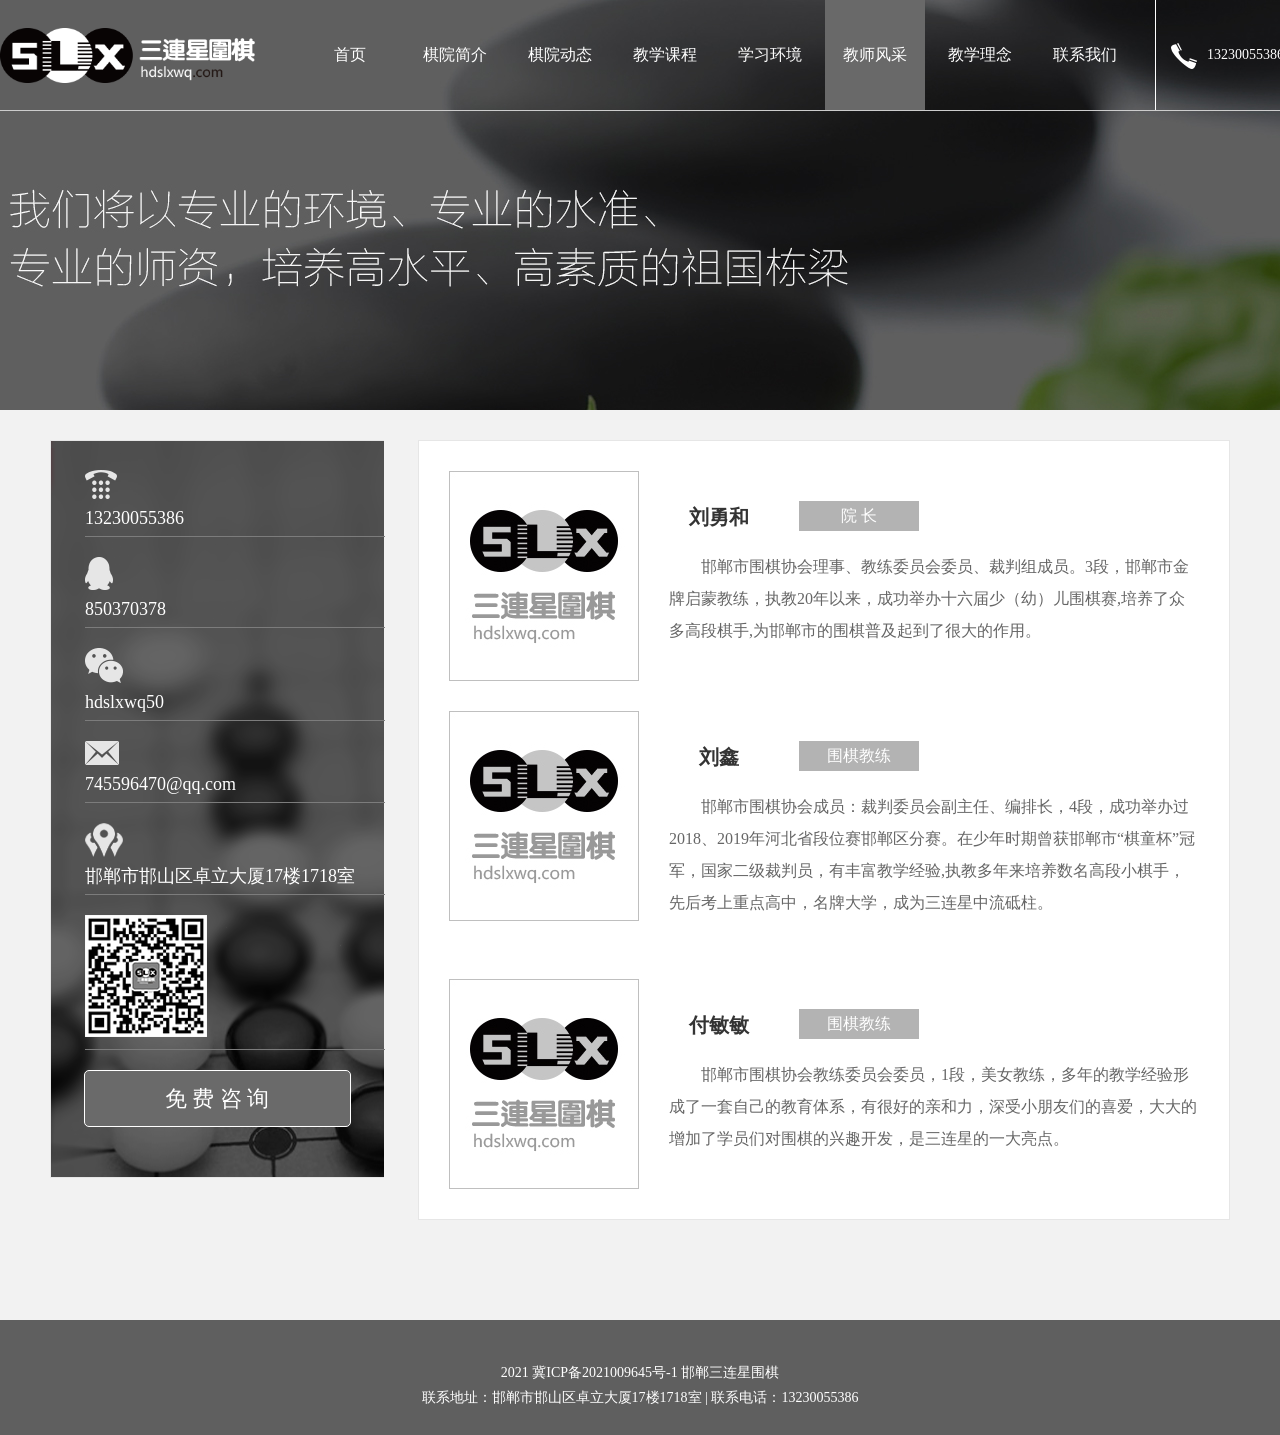
==== jsfc.html @ 984bdd8c "Add files via upload" ====
<!DOCTYPE html>
<html>
<head>
    <meta charset="utf-8">
    <link rel="stylesheet" type="text/css" href="css/css.css"/>
     <title>三连星围棋_少儿围棋_邯郸围棋_围棋培训_学围棋-邯郸三连星围棋俱乐部</title>
    <meta name="keywords"  content="邯郸围棋,围棋培训班,围棋哪家好,三连星围棋,围棋怎么样,邯郸三连星,围棋,少儿围棋,围棋培训,启蒙围棋,学围棋" />
    <meta name="description" content="邯郸三连星围棋从事围棋,少儿围棋,学围棋,围棋培训【微信:hdslxwq50 手机13230055386】以提供邯郸围棋培训为核心,利用围棋培训,快速掌握围棋技术." />
</head>

<body>
<!--头部-->
<div id="head">
  <div class="h-top1">
    	<div class="h-100">
   		 <div class="nav">
            	<div class="logo"><img src="images/logo.png" width="255" height="55"></div>
                <div class="n-nav">
                		<ul>
                        		<li ><a href="index.html">首页</a></li>
                                <li><a href="qyjj.html">棋院简介</a></li>
                                 <li><a href="qydt.html">棋院动态</a></li>
                                  <li><a href="jxkc.html">教学课程</a></li>
                                   <li><a href="xxhj.html">学习环境</a></li>
                                    <li class="xz"><a href="jsfc.html">教师风采</a></li>
                                     <li><a href="zspj.html">教学理念</a></li>
                                      <li><a href="lxwm.html">联系我们</a></li>
                        </ul>
                        <div class="cls"></div>
                </div>
                <div class="n-dh"><img src="images/dh.png" width="26" height="26">13230055386</div>
                <div class="cls"></div>
            </div>
     	</div>
    <!--轮播-->
  <div class="banner"></div>
	  
    </div>
    
</div>
<!--内容-->
<div id="content">
  <div class="c-1180px">
        		<div class="j-left">
                	<ul>
                    		<li><img src="images/c-1.png" width="32" height="29"><p>13230055386</p></li>
                            <li><img src="images/c-2.png" width="28" height="33">
                            <p>850370378</p></li>
                            <li><img src="images/c-3.png" width="38" height="35">
                            <p>hdslxwq50</p></li>
                            <li><img src="images/c-4.png" width="34" height="24">
                            <p>745596470@qq.com</p></li>
                            <li><img src="images/c-5.png" width="38" height="34">
                            <p>邯郸市邯山区卓立大厦17楼1718室</p></li>
                            <li class="2wm"><img src="images/2wm.png" width="122" height="122"></li>
                    </ul>
                   <span class="c-bm"><a href="wybm.html">免 费 咨 询</a></span>
                </div>
                <div class="j-right">
                	<div class="jr-nr">
                    	<div class="jrn-left"><img src="images/zp1.jpg" width="190" height="210"></div>
                       <div class="jrn-right">
                   		 <div class="jr-bt">刘勇和</div>
                            <div class="jr-zw">院 长</div>
                            <div class="cls"></div>
                            <div class="jr-nr">
                              <p>邯郸市围棋协会理事、教练委员会委员、裁判组成员。3段，邯郸市金牌启蒙教练，执教20年以来，成功举办十六届少（幼）儿围棋赛,培养了众多高段棋手,为邯郸市的围棋普及起到了很大的作用。</p>
                            </div>
                       </div>
                       <div class="cls"></div>
                    </div>
                    <div class="jr-nr">
                    	<div class="jrn-left"><img src="images/zp1.jpg" width="190" height="210"></div>
                       <div class="jrn-right">
                   		 <div class="jr-bt">刘鑫</div>
                            <div class="jr-zw">围棋教练</div>
                            <div class="cls"></div>
                            <div class="jr-nr"><p>邯郸市围棋协会成员：裁判委员会副主任、编排长，4段，成功举办过2018、2019年河北省段位赛邯郸区分赛。在少年时期曾获邯郸市“棋童杯”冠军，国家二级裁判员，有丰富教学经验,执教多年来培养数名高段小棋手，先后考上重点高中，名牌大学，成为三连星中流砥柱。</p></div>
                       </div>
                       <div class="cls"></div>
                    </div>
                    <div class="jr-nr">
                    	<div class="jrn-left"><img src="images/zp1.jpg" width="190" height="210"></div>
                       <div class="jrn-right">
                   		 <div class="jr-bt">付敏敏</div>
                            <div class="jr-zw">围棋教练</div>
                            <div class="cls"></div>
                            <div class="jr-nr"><p>邯郸市围棋协会教练委员会委员，1段，美女教练，多年的教学经验形成了一套自己的教育体系，有很好的亲和力，深受小朋友们的喜爱，大大的增加了学员们对围棋的兴趣开发，是三连星的一大亮点。</p></div>
                       </div>
                       <div class="cls"></div>
                    </div>
                </div>
        		
                <div class="cls"></div>
        </div>
</div>
<!--尾部-->
<div id="foot">
	<div class="f-1180px">
    	 2021  <a href="https://beian.miit.gov.cn/" >冀ICP备2021009645号-1</a> 邯郸三连星围棋    
            <p>联系地址：邯郸市邯山区卓立大厦17楼1718室 | 联系电话：13230055386</p>
    </div>
</div>
</body>
<script src="js/jquery-1.10.2.min.js"></script>
<script src="js/slider.js"></script>

</html>
---- css/css.css ----
@charset "utf-8";
/* CSS Document */
*{ margin:0 auto; padding:0;}

a:link {
	text-decoration: none;
}
a:visited {
	text-decoration: none;
}
a:hover {
	text-decoration: none;
	
}
a:active {
	text-decoration: none;
}
.cls{ clear:both;}
#head,#content,#foot{ width:100%; font-size:14px; font-family:"微软雅黑";}
ul li{ list-style:none;} 
img{ border:0 none;}
span{ display:block;}
body{ background:#f2f2f2;}
/*↑↑↑↑↑通用样式↑↑↑↑↑↑*/

/*头部*/
.h-top{  height:760px; position:relative; }
.h-top1{  height:410px; position:relative; }
.h-100{ width:100%; position:absolute; top:0; z-index:999;}
.nav{ width:1300px; height:110px; line-height:110px; border-bottom:1px solid #ccc; }

.logo,.n-nav,.n-dh{ float:left;}
.logo img{ vertical-align:middle; margin-right:40px;}
.n-nav{ width:860px; text-align:center; }
.n-nav ul li{ float:left; width:100px; margin-left:5px; height:110px; line-height:110px; font-size:16px; text-align:center;}
.n-nav ul li a{ color:#fff;}
.n-nav ul li:hover{background:#696969; display:block;}
.n-nav ul .xz{ background:#696969; display:block;}
.n-dh{ height:110px; color:#fff; border-left:1px solid #fff; padding-left:15px;}
.n-dh img{ vertical-align:middle; margin-right:10px;}

/*轮播*/

.flexslider {
	position: relative;
	width: 100%;
	height: 100%;
	overflow: hidden;
	zoom: 1;
}

.flexslider .slides li {
	width: 100%;
	height: 100%;
	display:block;
}



.flex-direction-nav a {
	width: 70px;
	height: 70px;
	line-height: 99em;
	overflow: hidden;
	margin: -35px 0 0;
	display: block;
	background:url(../images/ad_ctr.png) no-repeat;
	position: absolute;
	top: 50%;
	z-index: 10;
	cursor: pointer;
	opacity: 0;
	filter: alpha(opacity=0);
	-webkit-transition: all .3s ease;
	border-radius: 35px;
}

.flex-direction-nav .flex-next {
	background-position: 0 -70px;
	right: 0;
}

.flex-direction-nav .flex-prev {
	left: 0;
}

.flexslider:hover .flex-next {
	opacity: 0.8;
	filter: alpha(opacity=25);
}

.flexslider:hover .flex-prev {
	opacity: 0.8;
	filter: alpha(opacity=25);
}

.flexslider:hover .flex-next:hover,
.flexslider:hover .flex-prev:hover {
	opacity: 1;
	filter: alpha(opacity=50);
}

.flex-control-nav {
	width: 100%;
	position: absolute;
	bottom:30px;
	text-align: center;
}

.flex-control-nav li {
	margin: 0 2px;
	display: inline-block;
	zoom: 1;
	*display: inline;
}

.flex-control-paging li a {
	background: url(../images/dot.png) no-repeat 0 -16px;
	display: block;
	height: 16px;
	overflow: hidden;
	text-indent: -99em;
	width: 16px;
	cursor: pointer;
}

.flex-control-paging li a.flex-active,
.flex-control-paging li.active a {
	background-position: 0 0;
}

/*内容*/
.c-1180px{ margin-top:30px; width:1180px;}
/*左边内容*/
.c-left,.c-co{ float:left;}
.c-left{ background:url(../images/c-left.png) no-repeat; width:374px; height:738px; padding-top:10px; }
.c-left ul li{ margin-top:20px; border-bottom:1px solid #7c7c7c; line-height:25px; font-size:18px; color:#fff; margin-left:35px; width:300px; padding-bottom:5px;}
.c-left ul .2wm{ margin-top:10px; border:0;}
.c-bm{ display:block; width:265px; height:55px; line-height:55px; text-align:center; border:1px solid #fff; border-radius:5px; font-size:22px; color:#fff; margin-top:20px; background:#6a6a6a;}
.c-bm a{ color:#fff;}
.c-bm:hover{ display:block; background:#FFF; color:#000;}
.c-bm:hover a{ color:#000;}


/*中间内容*/
.c-co{ margin-left:30px; width:375px; height:740px;}
.cc-top{ width:375px; height:385px; border:1px solid #e6e6e6; background:#fff; color:#000;}
.cc-b{ width:375px; height:325px;border:1px solid #e6e6e6; background:#fff; color:#000; margin-top:23px;}
/*中间头部*/
.cct-bt{ float:left; margin:30px 0 0 30px; font-size:18px; font-weight:bold; color:#333;}
.cct-bt img{ vertical-align:middle; margin-right:10px;}
.cct-r{ float:right; margin:30px 30px 0 0px;}
.cct-r a{ color:#b2b2b2;}
.cct-r a:hover{ color:#000;}
.cct-dbt{ font-size:20px; margin:20px 30px 0 30px; font-weight:bold; color:#333;}
.cct-dbt p{ font-size:14px; color:#b2b2b2; margin-top:10px; font-weight:0;}
.cct-nr{ margin:18px 30px 0 30px; line-height:1.75em; height:75px; width:318px; text-overflow: ellipsis; overflow:hidden; white-space:normal }
.cct-nr a{ color:#b2b2b2;}
.cct-nr a:hover{ color:#000;}
.cct-b{ margin:30px 30px 0 30px; line-height:1.75em; font-weight:bold;}
.cct-b a{ color:#666666;}

/*中间内容底部*/
.ccb-bt{ text-align:center; margin-top:25px;}
.ccb-nr{ width:310px; line-height:2em; margin-top:10px; color:#999999;}

/*中间右边内容*/
.c-right{ float:right; width:375px; }
.cr-top{ width:377px; height:384px;position:relative;}
.cr-b{ width:375px; height:352px; border:1px solid #e6e6e6; border-top:0; background:#fff; color:#000;}
.dwsj{ position:absolute; bottom:-5px; left:40px; z-index:999;}
.crb-pp{ margin:30px 30px 0 30px;}
.crb-pp ul li{ line-height:1.75em; font-weight:bold; }
.crb-pp ul li a{ color:#666;}
.s-right{ float:right; color:#808080;}

/*教师风采*/
.banner{ background:url(../images/b-3.jpg) no-repeat center; width:100%; height:410px;}
.c-1200px{ position:relative; width:1200px;}
.c-bm1{ display:block; width:265px; height:55px; line-height:55px; text-align:center; border:1px solid #fff; border-radius:5px; font-size:22px; color:#fff; position:absolute; left:0; top:320px;}
.c-bm1 a{ color:#fff;}
.c-bm1:hover{ display:block; background:#FFF; color:#000;}
.c-bm1:hover a{ color:#000;}

.j-right{ width:750px; height:auto; float:right; background:#fff;  color:#333333; padding:30px 30px 0 30px; border:1px solid #e6e6e6;}
.j-left{ background:url(../images/c-left.png) no-repeat; width:334px; height:738px; padding-top:10px; float:left; }
.j-left ul li{ margin-top:20px; border-bottom:1px solid #7c7c7c; line-height:25px; font-size:18px; color:#fff; margin-left:35px; width:300px; padding-bottom:5px;}
.j-left ul .2wm{ margin-top:10px; border:0;}

/*教师风采 右边*/
.jrn-left,.jrn-right,.jr-bt,.jr-zw{ float:left;}
.jrn-left{ width:190px; height:210px; margin-right:30px;}
.jrn-right{ width:530px; height:auto; padding-top:30px;}
.jr-bt{ margin-right:30px; color:#333; font-size:20px; font-weight:bold; height:30px; text-align:center; width:100px;}
.jr-zw{ width:120px; height:30px; line-height:30px; text-align:center; background:#b3b3b3; color:#fff; font-size:16px; margin-bottom:20px;}
.jr-nr{ color:#666666; font-size:16px; line-height:2em; margin-bottom:30px; }
.jr-nr p{ text-indent:2em; }

/*教学课程*/
.a-nr ul li{ float:left; position:relative; width:360px; height:324px; text-align:center; margin-bottom:30px; margin-right:30px;}
.a-wz{ position:absolute; bottom:0px; left:2px; display:block; width:357px; height:70px; line-height:70px; background:url(../images/bj1.png) no-repeat; text-align:center; color:#fff; font-size:18px; z-index:999;}
.a-wz a{ color:#fff;}

/*联系我们*/
.c-1180px1{ width:1180px; height:auto; background:#fff; padding-bottom:30px; }
.a-top{ padding:60px 0 60px 70px; width:600px; float:left;}
.a-top1{ float:left; padding-top:60px; margin-left:50px;}
.lx{ display:block; float:left; margin-right:200px; font-size:18px; color:#666; width:200px; margin-bottom:45px; font-weight:bold;}
.lx1{ display:block; color:#666; font-weight:bold;  font-size:18px; margin-top:20px;}
.mac{margin: 0 auto; width: 1045px; height: 455px; }

/*百度地图*/
.dt{width:1040px;height:450px;border:#ccc solid 1px;font-size:14px; }

/*棋院动态*/
.b-nr{ padding-bottom:20px; border-bottom:1px dashed #ccc; margin-bottom:30px;}
.bn-left,.bn-bt{ float:left;}
.bn-right,.bn-sj{ float:right;}
.bn-right{ width:560px;}
.bn-left{ margin-right:30px;}
.bn-bt{ color:#333; font-size:18px; margin-top:10px;}
.bn-bt a{ color:#333;}
.bn-sj{ font-size:14px; color:#999; margin-top:10px;}
.bn-nr{ margin-top:15px;}
.bn-nr a{ color:#999999;}

.up{ width:300px; margin-right:0; margin-bottom:30px;}
.up ul li{ float:left; padding:0 10px 0 10px;}
.up ul li a{ color:#333;}
.up ul li:hover{ color:#fff; background:#bbbbbb; border-radius:20px; display:block;}
.up ul li a:hover{ color:#fff;}

/*棋院简介*/
.b-top{ width:1086px; padding-top:30px;}
.b-top ul li{ float:left; width:20%; color:#999; font-size:14px; height:90px; border-right:1px dashed #e7eaec; padding:0 2% 0 2%; }
.b-top ul li img{ float:left; vertical-align:middle; margin-right:20px; margin-left:30px;}
.bt-bt{ display:block; float:left; padding-top:10px}
.bt-bt p{ font-size:20px; color:#333; margin-top:5px;}
.bt-tu{ margin-top:20px; display:block; margin-bottom:20px;}
.bt-wz{ line-height:2em; font-size:16px; text-indent:2em; color:#666;}

/*文章详情*/
.w-right{ width:815px; height:auto; float:right; background:#fff;  color:#333333; border:1px solid #e6e6e6;}
.wr-mb{ height:50px; line-height:50px; padding-left:30px; color:#999; border-bottom:1px solid #dddddd;}
.wr-mb a{ color:#999;}
.wr-bt{ width:100%; text-align:center; color:#333; font-size:20px; margin-top:35px;}
.wr-sj{ width:100%; text-align:center; color:#666; margin-top:30px;}
.wr-xian{ margin-left:30px; margin-right:30px; border:1px dashed #ddd; margin-top:30px;}
.wr-nr{ margin-left:30px; margin-right:30px; margin-top:30px; color:#666; font-size:16px; line-height:1.75em; text-indent:2em; margin-bottom:40px;}
.wr-nr p{ margin-top:20px;}
.wr-up a,.wr-next a{ color:#333;}
.wr-up a:hover,.wr-next a:hover{ color:#3bd;}
.wr-up{ margin-left:30px; float:left; font-size:16px; color:#333; margin-bottom:30px;  width:310px;text-overflow: ellipsis; overflow:hidden;white-space:nowrap;}
.wr-next{ float:right; margin-right:30px; font-size:16px; color:#333; margin-bottom:30px;text-overflow: ellipsis; width:310px; overflow:hidden;white-space:nowrap;}
.wr-xbt{ height:40px; line-height:40px; margin:0 30px 0 30px; padding-left:20px; background:#f2f2f2; font-size:16px;}
.wr-lb{ margin-left:30px; margin-right:30px; padding-top:10px; padding-bottom:20px;}
.wr-lb a{ color:#999999;}
.wr-lb a:hover{ color:#3bd;}
.wr-lb ul li{ width:330px; float:left; margin-top:10px; margin-left:20px; overflow:hidden;  text-overflow: ellipsis;}
.wr-lb ul .you{ float:right;}
.xrq{ display:block; float:right;}

/*我要报名*/
.xx{ width:100%; margin-bottom:30px;}
.xx-xm,.xx-bd{ float:left;}
.xx-xm{ height:30px; line-height:30px; font-size:16px; width:100px; text-align:right; margin-right:30px;}
.xx-bd{ border:2px solid #bfbfbf; border-radius:3px; }
.xx-xm b{ color:#d33124; }
.xm{ width:170px;  height:30px; line-height:30px; border:0 none; padding-left:10px; }
.xm1{ width:270px;  height:30px; line-height:30px; border:0 none; padding-left:10px; }
.ly{ resize:none; width:500px; height:200px; padding:10px; border:0 none;}
.x-qd{ width:125px; height:40px; color:#fff; font-size:16px; background:#666666; border:0 none; border-radius:3px; margin-left:130px;}
.x-qd1{ width:125px; height:40px; color:#666; font-size:16px; background:#fff; border:0 none; border-radius:3px; margin-left:80px; border:1px solid #ccc;}

/*尾部*/
#foot{ background:#5f5f5f; margin-top:100px;}
.f-1180px{ width:1180px; text-align:center; height:75px; line-height:25px; padding-top:40px; color:#fff;}
.f-1180px a{ color: #fff;}
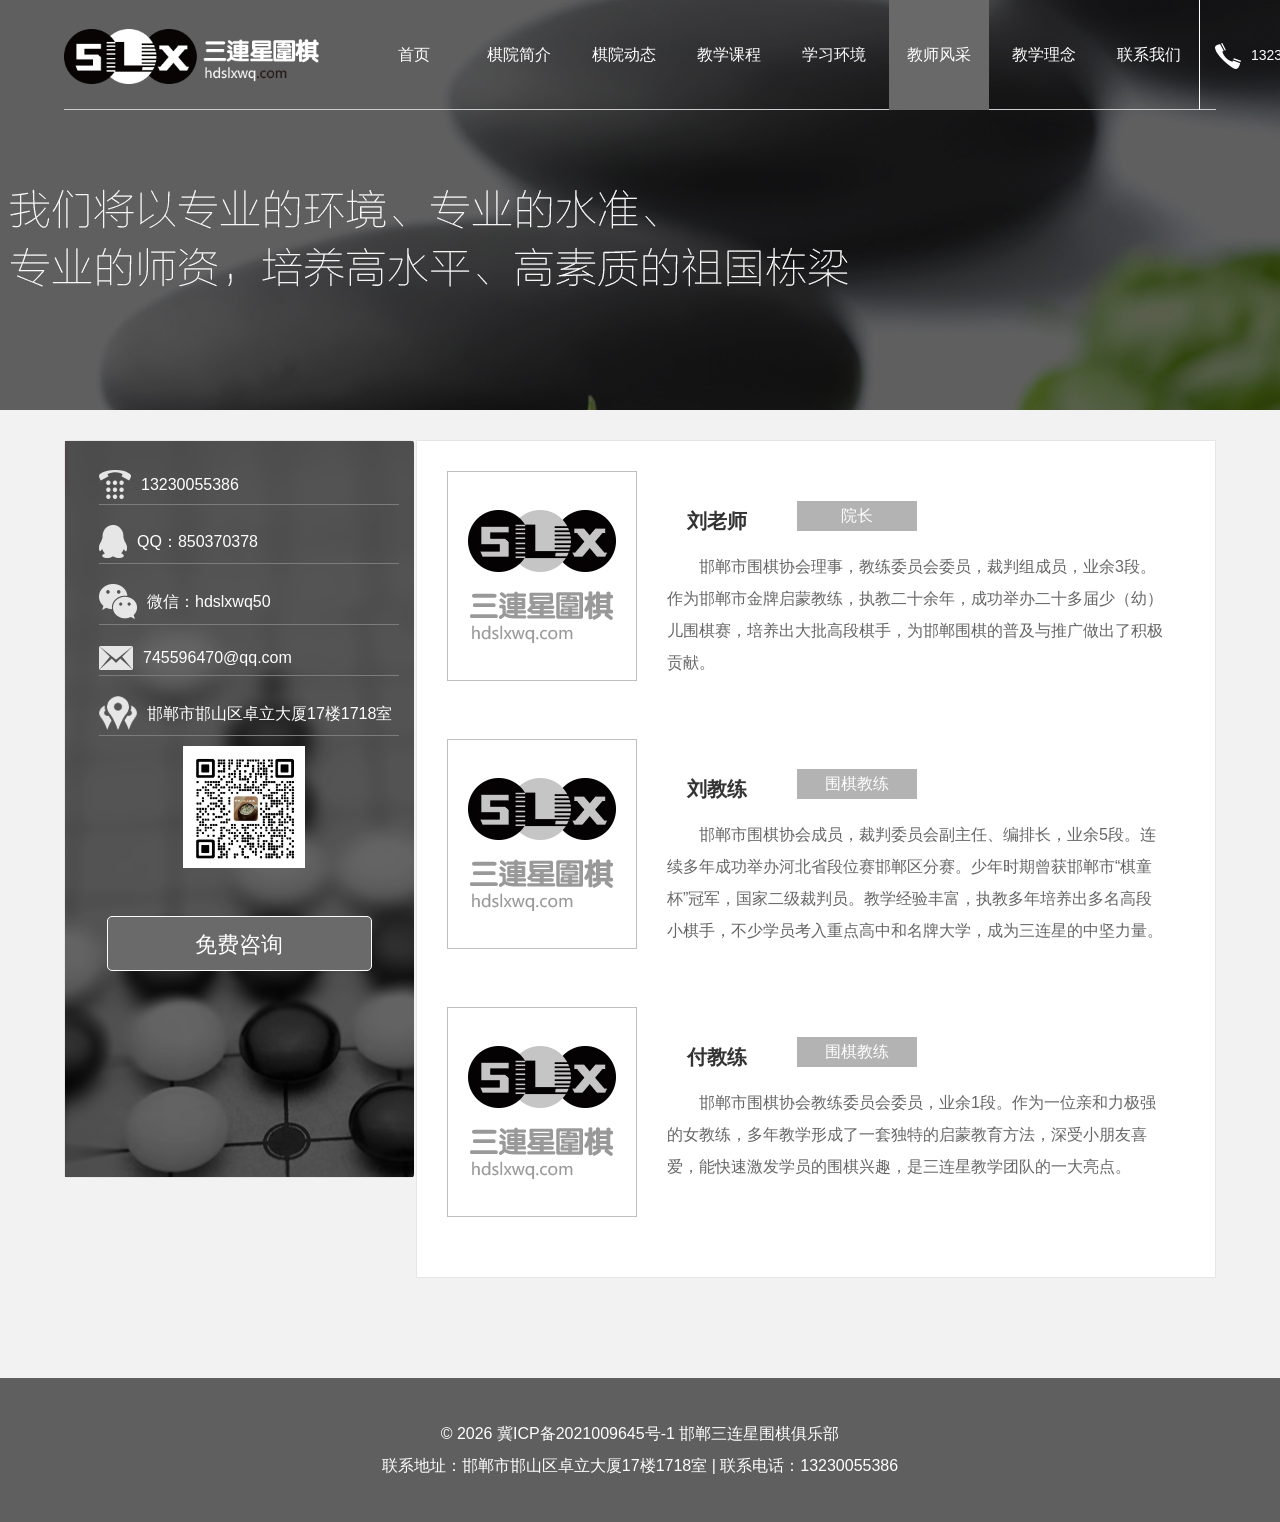
==== commit 50803c8f: "Add files via upload" ====
--- a/jsfc.html
+++ b/jsfc.html
@@ -1,108 +1,100 @@
-<!DOCTYPE html>
-<html>
-<head>
-    <meta charset="utf-8">
-    <link rel="stylesheet" type="text/css" href="css/css.css"/>
-     <title>三连星围棋_少儿围棋_邯郸围棋_围棋培训_学围棋-邯郸三连星围棋俱乐部</title>
-    <meta name="keywords"  content="邯郸围棋,围棋培训班,围棋哪家好,三连星围棋,围棋怎么样,邯郸三连星,围棋,少儿围棋,围棋培训,启蒙围棋,学围棋" />
-    <meta name="description" content="邯郸三连星围棋从事围棋,少儿围棋,学围棋,围棋培训【微信:hdslxwq50 手机13230055386】以提供邯郸围棋培训为核心,利用围棋培训,快速掌握围棋技术." />
-</head>
-
-<body>
-<!--头部-->
-<div id="head">
-  <div class="h-top1">
-    	<div class="h-100">
-   		 <div class="nav">
-            	<div class="logo"><img src="images/logo.png" width="255" height="55"></div>
-                <div class="n-nav">
-                		<ul>
-                        		<li ><a href="index.html">首页</a></li>
-                                <li><a href="qyjj.html">棋院简介</a></li>
-                                 <li><a href="qydt.html">棋院动态</a></li>
-                                  <li><a href="jxkc.html">教学课程</a></li>
-                                   <li><a href="xxhj.html">学习环境</a></li>
-                                    <li class="xz"><a href="jsfc.html">教师风采</a></li>
-                                     <li><a href="zspj.html">教学理念</a></li>
-                                      <li><a href="lxwm.html">联系我们</a></li>
-                        </ul>
-                        <div class="cls"></div>
-                </div>
-                <div class="n-dh"><img src="images/dh.png" width="26" height="26">13230055386</div>
-                <div class="cls"></div>
-            </div>
-     	</div>
-    <!--轮播-->
-  <div class="banner"></div>
-	  
-    </div>
-    
-</div>
-<!--内容-->
-<div id="content">
-  <div class="c-1180px">
-        		<div class="j-left">
-                	<ul>
-                    		<li><img src="images/c-1.png" width="32" height="29"><p>13230055386</p></li>
-                            <li><img src="images/c-2.png" width="28" height="33">
-                            <p>850370378</p></li>
-                            <li><img src="images/c-3.png" width="38" height="35">
-                            <p>hdslxwq50</p></li>
-                            <li><img src="images/c-4.png" width="34" height="24">
-                            <p>745596470@qq.com</p></li>
-                            <li><img src="images/c-5.png" width="38" height="34">
-                            <p>邯郸市邯山区卓立大厦17楼1718室</p></li>
-                            <li class="2wm"><img src="images/2wm.png" width="122" height="122"></li>
-                    </ul>
-                   <span class="c-bm"><a href="wybm.html">免 费 咨 询</a></span>
-                </div>
-                <div class="j-right">
-                	<div class="jr-nr">
-                    	<div class="jrn-left"><img src="images/zp1.jpg" width="190" height="210"></div>
-                       <div class="jrn-right">
-                   		 <div class="jr-bt">刘勇和</div>
-                            <div class="jr-zw">院 长</div>
-                            <div class="cls"></div>
-                            <div class="jr-nr">
-                              <p>邯郸市围棋协会理事、教练委员会委员、裁判组成员。3段，邯郸市金牌启蒙教练，执教20年以来，成功举办十六届少（幼）儿围棋赛,培养了众多高段棋手,为邯郸市的围棋普及起到了很大的作用。</p>
-                            </div>
-                       </div>
-                       <div class="cls"></div>
-                    </div>
-                    <div class="jr-nr">
-                    	<div class="jrn-left"><img src="images/zp1.jpg" width="190" height="210"></div>
-                       <div class="jrn-right">
-                   		 <div class="jr-bt">刘鑫</div>
-                            <div class="jr-zw">围棋教练</div>
-                            <div class="cls"></div>
-                            <div class="jr-nr"><p>邯郸市围棋协会成员：裁判委员会副主任、编排长，4段，成功举办过2018、2019年河北省段位赛邯郸区分赛。在少年时期曾获邯郸市“棋童杯”冠军，国家二级裁判员，有丰富教学经验,执教多年来培养数名高段小棋手，先后考上重点高中，名牌大学，成为三连星中流砥柱。</p></div>
-                       </div>
-                       <div class="cls"></div>
-                    </div>
-                    <div class="jr-nr">
-                    	<div class="jrn-left"><img src="images/zp1.jpg" width="190" height="210"></div>
-                       <div class="jrn-right">
-                   		 <div class="jr-bt">付敏敏</div>
-                            <div class="jr-zw">围棋教练</div>
-                            <div class="cls"></div>
-                            <div class="jr-nr"><p>邯郸市围棋协会教练委员会委员，1段，美女教练，多年的教学经验形成了一套自己的教育体系，有很好的亲和力，深受小朋友们的喜爱，大大的增加了学员们对围棋的兴趣开发，是三连星的一大亮点。</p></div>
-                       </div>
-                       <div class="cls"></div>
-                    </div>
-                </div>
-        		
-                <div class="cls"></div>
-        </div>
-</div>
-<!--尾部-->
-<div id="foot">
-	<div class="f-1180px">
-    	 2021  <a href="https://beian.miit.gov.cn/" >冀ICP备2021009645号-1</a> 邯郸三连星围棋    
-            <p>联系地址：邯郸市邯山区卓立大厦17楼1718室 | 联系电话：13230055386</p>
-    </div>
-</div>
-</body>
-<script src="js/jquery-1.10.2.min.js"></script>
-<script src="js/slider.js"></script>
-
-</html>
+<!DOCTYPE html>
+<html lang="zh-CN">
+<head>
+    <meta charset="utf-8">
+    <meta name="viewport" content="width=device-width, initial-scale=1.0">
+    <link rel="stylesheet" type="text/css" href="css/css.css">
+    <link rel="icon" href="favicon.ico" type="image/x-icon">
+    <link rel="canonical" href="https://www.hdslxwq.com/jsfc.html">
+    <title>教师风采-邯郸三连星围棋俱乐部师资介绍</title>
+    <meta name="keywords" content="邯郸围棋教练,围棋老师,三连星围棋师资">
+    <meta name="description" content="三连星围棋俱乐部拥有经验丰富的围棋教师团队，包括业余高段教练、启蒙金牌教练等，为少儿围棋培训提供专业指导。">
+</head>
+<body>
+    <header id="head">
+        <div class="h-top1">
+            <div class="h-100">
+                <div class="nav">
+                    <h1 class="logo"><a href="index.html"><img src="images/logo.png" alt="三连星围棋俱乐部" width="255" height="55"></a></h1>
+                    <nav class="n-nav" aria-label="主导航">
+                        <ul>
+                            <li><a href="index.html">首页</a></li>
+                            <li><a href="qyjj.html">棋院简介</a></li>
+                            <li><a href="qydt.html">棋院动态</a></li>
+                            <li><a href="jxkc.html">教学课程</a></li>
+                            <li><a href="xxhj.html">学习环境</a></li>
+                            <li class="xz"><a href="jsfc.html">教师风采</a></li>
+                            <li><a href="zspj.html">教学理念</a></li>
+                            <li><a href="lxwm.html">联系我们</a></li>
+                        </ul>
+                    </nav>
+                    <div class="n-dh"><img src="images/dh.png" alt="电话" width="26" height="26"><a href="tel:13230055386">13230055386</a></div>
+                </div>
+            </div>
+            <div class="banner"></div>
+        </div>
+    </header>
+
+    <main id="content">
+        <div class="c-1180px">
+            <aside class="j-left">
+                <ul>
+                    <li><img src="images/c-1.png" alt="电话" width="32" height="29"><a href="tel:13230055386">13230055386</a></li>
+                    <li><img src="images/c-2.png" alt="QQ" width="28" height="33">QQ：850370378</li>
+                    <li><img src="images/c-3.png" alt="微信" width="38" height="35">微信：hdslxwq50</li>
+                    <li><img src="images/c-4.png" alt="邮箱" width="34" height="24"><a href="mailto:745596470@qq.com">745596470@qq.com</a></li>
+                    <li><img src="images/c-5.png" alt="地址" width="38" height="34">邯郸市邯山区卓立大厦17楼1718室</li>
+                    <li class="ewm"><img src="images/2wm.png" alt="公众号二维码" width="122" height="122"></li>
+                </ul>
+                <span class="c-bm"><a href="wybm.html">免费咨询</a></span>
+            </aside>
+
+            <section class="j-right">
+                <div class="jr-nr">
+                    <div class="jrn-left"><img src="images/zp1.jpg" alt="刘老师院长" width="190" height="210" loading="lazy"></div>
+                    <div class="jrn-right">
+                        <div class="jr-bt">刘老师</div>
+                        <div class="jr-zw">院长</div>
+                        <div class="cls"></div>
+                        <div class="jr-nr">
+                            <p>邯郸市围棋协会理事，教练委员会委员，裁判组成员，业余3段。作为邯郸市金牌启蒙教练，执教二十余年，成功举办二十多届少（幼）儿围棋赛，培养出大批高段棋手，为邯郸围棋的普及与推广做出了积极贡献。</p>
+                        </div>
+                    </div>
+                </div>
+                <div class="jr-nr">
+                    <div class="jrn-left"><img src="images/zp1.jpg" alt="刘教练" width="190" height="210" loading="lazy"></div>
+                    <div class="jrn-right">
+                        <div class="jr-bt">刘教练</div>
+                        <div class="jr-zw">围棋教练</div>
+                        <div class="cls"></div>
+                        <div class="jr-nr">
+                            <p>邯郸市围棋协会成员，裁判委员会副主任、编排长，业余5段。连续多年成功举办河北省段位赛邯郸区分赛。少年时期曾获邯郸市“棋童杯”冠军，国家二级裁判员。教学经验丰富，执教多年培养出多名高段小棋手，不少学员考入重点高中和名牌大学，成为三连星的中坚力量。</p>
+                        </div>
+                    </div>
+                </div>
+                <div class="jr-nr">
+                    <div class="jrn-left"><img src="images/zp1.jpg" alt="付教练" width="190" height="210" loading="lazy"></div>
+                    <div class="jrn-right">
+                        <div class="jr-bt">付教练</div>
+                        <div class="jr-zw">围棋教练</div>
+                        <div class="cls"></div>
+                        <div class="jr-nr">
+                            <p>邯郸市围棋协会教练委员会委员，业余1段。作为一位亲和力极强的女教练，多年教学形成了一套独特的启蒙教育方法，深受小朋友喜爱，能快速激发学员的围棋兴趣，是三连星教学团队的一大亮点。</p>
+                        </div>
+                    </div>
+                </div>
+            </section>
+            <div class="cls"></div>
+        </div>
+    </main>
+
+    <footer id="foot">
+        <div class="f-1180px">
+            <p>&copy; <script>document.write(new Date().getFullYear());</script> <a href="https://beian.miit.gov.cn/">冀ICP备2021009645号-1</a> 邯郸三连星围棋俱乐部</p>
+            <p>联系地址：邯郸市邯山区卓立大厦17楼1718室 | 联系电话：<a href="tel:13230055386">13230055386</a></p>
+        </div>
+    </footer>
+    <script src="js/jquery-1.10.2.min.js"></script>
+    <script src="js/slider.js"></script>
+</body>
+</html>
--- a/css/css.css
+++ b/css/css.css
@@ -1,287 +1,591 @@
-@charset "utf-8";
-/* CSS Document */
-*{ margin:0 auto; padding:0;}
-
-a:link {
-	text-decoration: none;
-}
-a:visited {
-	text-decoration: none;
-}
-a:hover {
-	text-decoration: none;
-	
-}
-a:active {
-	text-decoration: none;
-}
-.cls{ clear:both;}
-#head,#content,#foot{ width:100%; font-size:14px; font-family:"微软雅黑";}
-ul li{ list-style:none;} 
-img{ border:0 none;}
-span{ display:block;}
-body{ background:#f2f2f2;}
-/*↑↑↑↑↑通用样式↑↑↑↑↑↑*/
-
-/*头部*/
-.h-top{  height:760px; position:relative; }
-.h-top1{  height:410px; position:relative; }
-.h-100{ width:100%; position:absolute; top:0; z-index:999;}
-.nav{ width:1300px; height:110px; line-height:110px; border-bottom:1px solid #ccc; }
-
-.logo,.n-nav,.n-dh{ float:left;}
-.logo img{ vertical-align:middle; margin-right:40px;}
-.n-nav{ width:860px; text-align:center; }
-.n-nav ul li{ float:left; width:100px; margin-left:5px; height:110px; line-height:110px; font-size:16px; text-align:center;}
-.n-nav ul li a{ color:#fff;}
-.n-nav ul li:hover{background:#696969; display:block;}
-.n-nav ul .xz{ background:#696969; display:block;}
-.n-dh{ height:110px; color:#fff; border-left:1px solid #fff; padding-left:15px;}
-.n-dh img{ vertical-align:middle; margin-right:10px;}
-
-/*轮播*/
-
-.flexslider {
-	position: relative;
-	width: 100%;
-	height: 100%;
-	overflow: hidden;
-	zoom: 1;
-}
-
-.flexslider .slides li {
-	width: 100%;
-	height: 100%;
-	display:block;
-}
-
-
-
-.flex-direction-nav a {
-	width: 70px;
-	height: 70px;
-	line-height: 99em;
-	overflow: hidden;
-	margin: -35px 0 0;
-	display: block;
-	background:url(../images/ad_ctr.png) no-repeat;
-	position: absolute;
-	top: 50%;
-	z-index: 10;
-	cursor: pointer;
-	opacity: 0;
-	filter: alpha(opacity=0);
-	-webkit-transition: all .3s ease;
-	border-radius: 35px;
-}
-
-.flex-direction-nav .flex-next {
-	background-position: 0 -70px;
-	right: 0;
-}
-
-.flex-direction-nav .flex-prev {
-	left: 0;
-}
-
-.flexslider:hover .flex-next {
-	opacity: 0.8;
-	filter: alpha(opacity=25);
-}
-
-.flexslider:hover .flex-prev {
-	opacity: 0.8;
-	filter: alpha(opacity=25);
-}
-
-.flexslider:hover .flex-next:hover,
-.flexslider:hover .flex-prev:hover {
-	opacity: 1;
-	filter: alpha(opacity=50);
-}
-
-.flex-control-nav {
-	width: 100%;
-	position: absolute;
-	bottom:30px;
-	text-align: center;
-}
-
-.flex-control-nav li {
-	margin: 0 2px;
-	display: inline-block;
-	zoom: 1;
-	*display: inline;
-}
-
-.flex-control-paging li a {
-	background: url(../images/dot.png) no-repeat 0 -16px;
-	display: block;
-	height: 16px;
-	overflow: hidden;
-	text-indent: -99em;
-	width: 16px;
-	cursor: pointer;
-}
-
-.flex-control-paging li a.flex-active,
-.flex-control-paging li.active a {
-	background-position: 0 0;
-}
-
-/*内容*/
-.c-1180px{ margin-top:30px; width:1180px;}
-/*左边内容*/
-.c-left,.c-co{ float:left;}
-.c-left{ background:url(../images/c-left.png) no-repeat; width:374px; height:738px; padding-top:10px; }
-.c-left ul li{ margin-top:20px; border-bottom:1px solid #7c7c7c; line-height:25px; font-size:18px; color:#fff; margin-left:35px; width:300px; padding-bottom:5px;}
-.c-left ul .2wm{ margin-top:10px; border:0;}
-.c-bm{ display:block; width:265px; height:55px; line-height:55px; text-align:center; border:1px solid #fff; border-radius:5px; font-size:22px; color:#fff; margin-top:20px; background:#6a6a6a;}
-.c-bm a{ color:#fff;}
-.c-bm:hover{ display:block; background:#FFF; color:#000;}
-.c-bm:hover a{ color:#000;}
-
-
-/*中间内容*/
-.c-co{ margin-left:30px; width:375px; height:740px;}
-.cc-top{ width:375px; height:385px; border:1px solid #e6e6e6; background:#fff; color:#000;}
-.cc-b{ width:375px; height:325px;border:1px solid #e6e6e6; background:#fff; color:#000; margin-top:23px;}
-/*中间头部*/
-.cct-bt{ float:left; margin:30px 0 0 30px; font-size:18px; font-weight:bold; color:#333;}
-.cct-bt img{ vertical-align:middle; margin-right:10px;}
-.cct-r{ float:right; margin:30px 30px 0 0px;}
-.cct-r a{ color:#b2b2b2;}
-.cct-r a:hover{ color:#000;}
-.cct-dbt{ font-size:20px; margin:20px 30px 0 30px; font-weight:bold; color:#333;}
-.cct-dbt p{ font-size:14px; color:#b2b2b2; margin-top:10px; font-weight:0;}
-.cct-nr{ margin:18px 30px 0 30px; line-height:1.75em; height:75px; width:318px; text-overflow: ellipsis; overflow:hidden; white-space:normal }
-.cct-nr a{ color:#b2b2b2;}
-.cct-nr a:hover{ color:#000;}
-.cct-b{ margin:30px 30px 0 30px; line-height:1.75em; font-weight:bold;}
-.cct-b a{ color:#666666;}
-
-/*中间内容底部*/
-.ccb-bt{ text-align:center; margin-top:25px;}
-.ccb-nr{ width:310px; line-height:2em; margin-top:10px; color:#999999;}
-
-/*中间右边内容*/
-.c-right{ float:right; width:375px; }
-.cr-top{ width:377px; height:384px;position:relative;}
-.cr-b{ width:375px; height:352px; border:1px solid #e6e6e6; border-top:0; background:#fff; color:#000;}
-.dwsj{ position:absolute; bottom:-5px; left:40px; z-index:999;}
-.crb-pp{ margin:30px 30px 0 30px;}
-.crb-pp ul li{ line-height:1.75em; font-weight:bold; }
-.crb-pp ul li a{ color:#666;}
-.s-right{ float:right; color:#808080;}
-
-/*教师风采*/
-.banner{ background:url(../images/b-3.jpg) no-repeat center; width:100%; height:410px;}
-.c-1200px{ position:relative; width:1200px;}
-.c-bm1{ display:block; width:265px; height:55px; line-height:55px; text-align:center; border:1px solid #fff; border-radius:5px; font-size:22px; color:#fff; position:absolute; left:0; top:320px;}
-.c-bm1 a{ color:#fff;}
-.c-bm1:hover{ display:block; background:#FFF; color:#000;}
-.c-bm1:hover a{ color:#000;}
-
-.j-right{ width:750px; height:auto; float:right; background:#fff;  color:#333333; padding:30px 30px 0 30px; border:1px solid #e6e6e6;}
-.j-left{ background:url(../images/c-left.png) no-repeat; width:334px; height:738px; padding-top:10px; float:left; }
-.j-left ul li{ margin-top:20px; border-bottom:1px solid #7c7c7c; line-height:25px; font-size:18px; color:#fff; margin-left:35px; width:300px; padding-bottom:5px;}
-.j-left ul .2wm{ margin-top:10px; border:0;}
-
-/*教师风采 右边*/
-.jrn-left,.jrn-right,.jr-bt,.jr-zw{ float:left;}
-.jrn-left{ width:190px; height:210px; margin-right:30px;}
-.jrn-right{ width:530px; height:auto; padding-top:30px;}
-.jr-bt{ margin-right:30px; color:#333; font-size:20px; font-weight:bold; height:30px; text-align:center; width:100px;}
-.jr-zw{ width:120px; height:30px; line-height:30px; text-align:center; background:#b3b3b3; color:#fff; font-size:16px; margin-bottom:20px;}
-.jr-nr{ color:#666666; font-size:16px; line-height:2em; margin-bottom:30px; }
-.jr-nr p{ text-indent:2em; }
-
-/*教学课程*/
-.a-nr ul li{ float:left; position:relative; width:360px; height:324px; text-align:center; margin-bottom:30px; margin-right:30px;}
-.a-wz{ position:absolute; bottom:0px; left:2px; display:block; width:357px; height:70px; line-height:70px; background:url(../images/bj1.png) no-repeat; text-align:center; color:#fff; font-size:18px; z-index:999;}
-.a-wz a{ color:#fff;}
-
-/*联系我们*/
-.c-1180px1{ width:1180px; height:auto; background:#fff; padding-bottom:30px; }
-.a-top{ padding:60px 0 60px 70px; width:600px; float:left;}
-.a-top1{ float:left; padding-top:60px; margin-left:50px;}
-.lx{ display:block; float:left; margin-right:200px; font-size:18px; color:#666; width:200px; margin-bottom:45px; font-weight:bold;}
-.lx1{ display:block; color:#666; font-weight:bold;  font-size:18px; margin-top:20px;}
-.mac{margin: 0 auto; width: 1045px; height: 455px; }
-
-/*百度地图*/
-.dt{width:1040px;height:450px;border:#ccc solid 1px;font-size:14px; }
-
-/*棋院动态*/
-.b-nr{ padding-bottom:20px; border-bottom:1px dashed #ccc; margin-bottom:30px;}
-.bn-left,.bn-bt{ float:left;}
-.bn-right,.bn-sj{ float:right;}
-.bn-right{ width:560px;}
-.bn-left{ margin-right:30px;}
-.bn-bt{ color:#333; font-size:18px; margin-top:10px;}
-.bn-bt a{ color:#333;}
-.bn-sj{ font-size:14px; color:#999; margin-top:10px;}
-.bn-nr{ margin-top:15px;}
-.bn-nr a{ color:#999999;}
-
-.up{ width:300px; margin-right:0; margin-bottom:30px;}
-.up ul li{ float:left; padding:0 10px 0 10px;}
-.up ul li a{ color:#333;}
-.up ul li:hover{ color:#fff; background:#bbbbbb; border-radius:20px; display:block;}
-.up ul li a:hover{ color:#fff;}
-
-/*棋院简介*/
-.b-top{ width:1086px; padding-top:30px;}
-.b-top ul li{ float:left; width:20%; color:#999; font-size:14px; height:90px; border-right:1px dashed #e7eaec; padding:0 2% 0 2%; }
-.b-top ul li img{ float:left; vertical-align:middle; margin-right:20px; margin-left:30px;}
-.bt-bt{ display:block; float:left; padding-top:10px}
-.bt-bt p{ font-size:20px; color:#333; margin-top:5px;}
-.bt-tu{ margin-top:20px; display:block; margin-bottom:20px;}
-.bt-wz{ line-height:2em; font-size:16px; text-indent:2em; color:#666;}
-
-/*文章详情*/
-.w-right{ width:815px; height:auto; float:right; background:#fff;  color:#333333; border:1px solid #e6e6e6;}
-.wr-mb{ height:50px; line-height:50px; padding-left:30px; color:#999; border-bottom:1px solid #dddddd;}
-.wr-mb a{ color:#999;}
-.wr-bt{ width:100%; text-align:center; color:#333; font-size:20px; margin-top:35px;}
-.wr-sj{ width:100%; text-align:center; color:#666; margin-top:30px;}
-.wr-xian{ margin-left:30px; margin-right:30px; border:1px dashed #ddd; margin-top:30px;}
-.wr-nr{ margin-left:30px; margin-right:30px; margin-top:30px; color:#666; font-size:16px; line-height:1.75em; text-indent:2em; margin-bottom:40px;}
-.wr-nr p{ margin-top:20px;}
-.wr-up a,.wr-next a{ color:#333;}
-.wr-up a:hover,.wr-next a:hover{ color:#3bd;}
-.wr-up{ margin-left:30px; float:left; font-size:16px; color:#333; margin-bottom:30px;  width:310px;text-overflow: ellipsis; overflow:hidden;white-space:nowrap;}
-.wr-next{ float:right; margin-right:30px; font-size:16px; color:#333; margin-bottom:30px;text-overflow: ellipsis; width:310px; overflow:hidden;white-space:nowrap;}
-.wr-xbt{ height:40px; line-height:40px; margin:0 30px 0 30px; padding-left:20px; background:#f2f2f2; font-size:16px;}
-.wr-lb{ margin-left:30px; margin-right:30px; padding-top:10px; padding-bottom:20px;}
-.wr-lb a{ color:#999999;}
-.wr-lb a:hover{ color:#3bd;}
-.wr-lb ul li{ width:330px; float:left; margin-top:10px; margin-left:20px; overflow:hidden;  text-overflow: ellipsis;}
-.wr-lb ul .you{ float:right;}
-.xrq{ display:block; float:right;}
-
-/*我要报名*/
-.xx{ width:100%; margin-bottom:30px;}
-.xx-xm,.xx-bd{ float:left;}
-.xx-xm{ height:30px; line-height:30px; font-size:16px; width:100px; text-align:right; margin-right:30px;}
-.xx-bd{ border:2px solid #bfbfbf; border-radius:3px; }
-.xx-xm b{ color:#d33124; }
-.xm{ width:170px;  height:30px; line-height:30px; border:0 none; padding-left:10px; }
-.xm1{ width:270px;  height:30px; line-height:30px; border:0 none; padding-left:10px; }
-.ly{ resize:none; width:500px; height:200px; padding:10px; border:0 none;}
-.x-qd{ width:125px; height:40px; color:#fff; font-size:16px; background:#666666; border:0 none; border-radius:3px; margin-left:130px;}
-.x-qd1{ width:125px; height:40px; color:#666; font-size:16px; background:#fff; border:0 none; border-radius:3px; margin-left:80px; border:1px solid #ccc;}
-
-/*尾部*/
-#foot{ background:#5f5f5f; margin-top:100px;}
-.f-1180px{ width:1180px; text-align:center; height:75px; line-height:25px; padding-top:40px; color:#fff;}
-.f-1180px a{ color: #fff;}
-
-
-
-
-
-
-
-
-
+@charset "utf-8";
+/* 全面优化 & 修复版 */
+
+:root {
+    --primary: #333;
+    --secondary: #666;
+    --grey: #999;
+    --light-grey: #b2b2b2;
+    --border: #e6e6e6;
+    --bg-light: #f2f2f2;
+    --bg-dark: #5f5f5f;
+    --white: #fff;
+    --black: #000;
+    --hover-bg: #696969;
+    --accent: #6a6a6a;
+    --font-stack: "微软雅黑", "Microsoft YaHei", "PingFang SC", "Helvetica Neue", sans-serif;
+}
+
+* {
+    margin: 0;
+    padding: 0;
+    box-sizing: border-box;
+}
+
+a {
+    text-decoration: none;
+    color: inherit;
+}
+
+a:hover {
+    opacity: 0.85;
+}
+
+.cls {
+    clear: both;
+}
+
+body {
+    background: var(--bg-light);
+    font-family: var(--font-stack);
+    font-size: 16px;
+    line-height: 1.6;
+    color: var(--primary);
+}
+
+img {
+    border: 0 none;
+    max-width: 100%;
+    
+}
+
+ul, ol {
+    list-style: none;
+}
+
+/* 头部 */
+#head { width: 100%; font-size: 14px; }
+
+.h-top { position: relative; height: 760px; }  /* 首页 */
+.h-top1 { position: relative; height: 410px; } /* 内页 */
+
+.h-100 {
+    width: 100%;
+    position: absolute;
+    top: 0;
+    z-index: 999;
+}
+
+.nav {
+    max-width: 1300px;
+    width: 90%;
+    height: 110px;
+    line-height: 110px;
+    border-bottom: 1px solid #ccc;
+    margin: 0 auto;
+    display: flex;
+    justify-content: space-between;
+    align-items: center;
+}
+
+.logo { flex-shrink: 0; }
+.logo img { vertical-align: middle; margin-right: 40px; }
+
+.n-nav { flex: 1; text-align: center; }
+.n-nav ul { display: flex; justify-content: center; }
+.n-nav ul li {
+    width: 100px;
+    margin-left: 5px;
+    height: 110px;
+    line-height: 110px;
+    font-size: 16px;
+    text-align: center;
+}
+.n-nav ul li a { color: var(--white); display: block; }
+.n-nav ul li:hover { background: var(--hover-bg); }
+.n-nav ul .xz { background: var(--hover-bg); }
+
+.n-dh {
+    color: var(--white);
+    border-left: 1px solid var(--white);
+    padding-left: 15px;
+    white-space: nowrap;
+}
+.n-dh img { vertical-align: middle; margin-right: 10px; }
+
+/* 轮播 */
+.flexslider {
+    position: relative;
+    width: 100%;
+    height: 100%;
+    overflow: hidden;
+}
+.flexslider .slides li { width: 100%; height: 100%; display: block; }
+.flex-direction-nav a {
+    width: 70px;
+    height: 70px;
+    line-height: 99em;
+    overflow: hidden;
+    margin: -35px 0 0;
+    display: block;
+    background: url(../images/ad_ctr.png) no-repeat;
+    position: absolute;
+    top: 50%;
+    z-index: 10;
+    cursor: pointer;
+    opacity: 0;
+    filter: alpha(opacity=0);
+    transition: all .3s ease;
+    border-radius: 35px;
+}
+.flex-direction-nav .flex-next { background-position: 0 -70px; right: 0; }
+.flex-direction-nav .flex-prev { left: 0; }
+.flexslider:hover .flex-next,
+.flexslider:hover .flex-prev { opacity: 0.8; }
+.flexslider:hover .flex-next:hover,
+.flexslider:hover .flex-prev:hover { opacity: 1; }
+.flex-control-nav {
+    width: 100%;
+    position: absolute;
+    bottom: 30px;
+    text-align: center;
+}
+.flex-control-nav li { margin: 0 2px; display: inline-block; }
+.flex-control-paging li a {
+    background: url(../images/dot.png) no-repeat 0 -16px;
+    display: block;
+    height: 16px;
+    overflow: hidden;
+    text-indent: -99em;
+    width: 16px;
+    cursor: pointer;
+}
+.flex-control-paging li a.flex-active,
+.flex-control-paging li.active a { background-position: 0 0; }
+
+/* 内页 banner 背景 */
+.banner {
+    background: url(../images/b-3.jpg) no-repeat center;
+    width: 100%;
+    height: 410px;
+}
+
+/* 主要内容容器 */
+.c-1180px {
+    width: 90%;
+    max-width: 1180px;
+    margin: 30px auto;
+    overflow: hidden;
+}
+
+/* 左侧联系栏 */
+.c-left, .j-left {
+    background: url(../images/c-left.png) no-repeat;
+    width: 350px;
+    padding-top: 10px;
+    float: left;
+    color: var(--white);
+    border-radius: 4px;
+    min-height: 738px;
+}
+.c-left ul li, .j-left ul li {
+    margin: 20px 0 0 35px;
+    border-bottom: 1px solid #7c7c7c;
+    line-height: 25px;
+    font-size: 16px;
+    width: 300px;
+    padding-bottom: 5px;
+    display: flex;
+    align-items: center;
+}
+.c-left ul li img, .j-left ul li img { margin-right: 10px; }
+.c-left ul .ewm, .j-left ul .ewm {
+    margin-top: 10px;
+    border: 0;
+    display: block;
+    text-align: center;
+    height:150px;
+}
+
+.c-bm {
+    display: block;
+    width: 265px;
+    height: 55px;
+    line-height: 55px;
+    text-align: center;
+    border: 1px solid var(--white);
+    border-radius: 5px;
+    font-size: 22px;
+    color: var(--white);
+    margin: 20px auto 0;
+    background: var(--accent);
+    transition: 0.3s;
+}
+.c-bm a { color: var(--white); }
+.c-bm:hover { background: var(--white); color: var(--black); }
+.c-bm:hover a { color: var(--black); }
+
+/* 中间内容区 */
+.c-co {
+    margin-left: 30px;
+    width: 375px;
+    float: left;
+}
+.cc-top, .cc-b {
+    width: 375px;
+    border: 1px solid var(--border);
+    background: var(--white);
+}
+.cc-top { height: 385px; margin-bottom: 23px; }
+.cc-b { height: 325px; }
+.cct-bt {
+    float: left;
+    margin: 30px 0 0 30px;
+    font-size: 18px;
+    font-weight: bold;
+    color: var(--primary);
+    display: flex;
+    align-items: center;
+}
+.cct-bt img { margin-right: 10px; }
+.cct-r { float: right; margin: 30px 30px 0 0; }
+.cct-r a { color: var(--light-grey); }
+.cct-r a:hover { color: var(--black); }
+.cct-dbt {
+    font-size: 20px;
+    margin: 20px 30px 0 30px;
+    font-weight: bold;
+    color: var(--primary);
+}
+/* 关键修复：日期样式 */
+.cct-dbt time {
+    display: block;
+    font-size: 14px;
+    color: var(--light-grey);
+    font-weight: normal;
+    margin-top: 5px;
+}
+.cct-nr {
+    margin: 18px 30px 0 30px;
+    line-height: 1.75;
+    height: 80px;
+    overflow: hidden;
+    text-overflow: ellipsis;
+}
+.cct-nr a { color: var(--light-grey); }
+.cct-nr a:hover { color: var(--black); }
+.cct-b {
+    margin: 30px;
+    line-height: 1.75;
+    font-weight: bold;
+}
+.cct-b a { color: var(--secondary); }
+
+.ccb-bt { text-align: center; margin-top: 25px; }
+.ccb-bt h2 { font-size: 22px; color: var(--primary); font-weight: bold; }
+.ccb-nr {
+    width: 310px;
+    line-height: 2;
+    margin: 15px auto 0;
+    color: var(--grey);
+}
+
+/* 右侧 */
+.c-right { float: right; width: 375px; }
+.cr-top { width: 377px; height: 384px; position: relative; }
+.cr-b {
+    width: 375px;
+   height:350px;
+    border: 1px solid var(--border);
+    border-top: 0;
+    background: var(--white);
+    padding-bottom: 20px;
+}
+.dwsj { position: absolute; bottom: -10px; left: 40px; z-index: 9; }
+.crb-pp { margin: 30px; }
+.crb-pp ul li { line-height: 1.75; font-weight: bold; }
+.crb-pp ul li a { color: var(--secondary); }
+.s-right { float: right; color: #808080; }
+
+/* 教师风采 / 通用右侧内容区 */
+.j-right {
+    width: 800px;
+    float: right;
+    background: var(--white);
+    padding: 30px;
+    border: 1px solid var(--border);
+    overflow: hidden;
+}
+.jr-nr {
+    color: var(--secondary);
+    font-size: 16px;
+    line-height: 2;
+    margin-bottom: 30px;
+    overflow: hidden;
+}
+.jr-nr p { text-indent: 2em; }
+.jrn-left { width: 190px; height: 210px; margin-right: 30px; float: left; }
+.jrn-right { width: 500px; float: left; padding-top: 30px; }
+.jr-bt, .jr-zw { float: left; }
+.jr-bt {
+    margin-right: 30px;
+    color: var(--primary);
+    font-size: 20px;
+    font-weight: bold;
+    height: 30px;
+    width: 100px;
+    text-align: center;
+}
+.jr-zw {
+    width: 120px;
+    height: 30px;
+    line-height: 30px;
+    text-align: center;
+    background: #b3b3b3;
+    color: var(--white);
+    font-size: 16px;
+    margin-bottom: 20px;
+}
+
+/* 教学课程卡片 */
+.a-nr ul {
+    display: flex;
+    flex-wrap: wrap;
+    gap: 30px;
+}
+.a-nr ul li {
+    width: calc(50% - 15px);
+    position: relative;
+    text-align: center;
+}
+.a-wz {
+    position: absolute;
+    bottom: 0;
+    left: 0;
+    width: 100%;
+    height: 70px;
+    line-height: 70px;
+    background: rgba(0,0,0,0.6);
+    color: var(--white);
+    font-size: 18px;
+}
+
+/* 联系我们 */
+.c-1180px1 {
+    width: 100%;
+    background: var(--white);
+    padding-bottom: 30px;
+    overflow: hidden;
+}
+.a-top {
+    padding: 60px 0 60px 70px;
+    width: 600px;
+    float: left;
+    display: flex;
+    flex-wrap: wrap;
+}
+.lx {
+    width: 200px;
+    margin-bottom: 45px;
+    font-size: 18px;
+    color: var(--secondary);
+    font-weight: bold;
+    display: flex;
+    align-items: center;
+}
+.lx img { margin-right: 10px; }
+.lx p { margin: 0; }
+.lx1 {
+    color: var(--secondary);
+    font-weight: bold;
+    font-size: 18px;
+    margin-top: 20px;
+    width: 100%;
+}
+.a-top1 { float: left; padding-top: 60px; margin-left: 50px; }
+.dt {
+    width: 100%;
+    max-width: 1040px;
+    height: 450px;
+    border: 1px solid #ccc;
+    margin: 20px auto;
+    clear: both;
+}
+
+/* 棋院动态列表 */
+.b-nr {
+    padding-bottom: 20px;
+    border-bottom: 1px dashed #ccc;
+    margin-bottom: 30px;
+    overflow: hidden;
+}
+.bn-left { float: left;  }
+.bn-right { float: right; width: 560px; }
+.bn-bt { float: left; color: var(--primary); font-size: 18px; margin-top: 10px; }
+.bn-sj { float: right; font-size: 14px; color: var(--grey); margin-top: 10px; }
+.bn-nr { margin-top: 15px; color: var(--grey); }
+
+.up { width: 300px; margin: 0 auto; text-align: center; }
+.up ul li { display: inline-block; padding: 0 10px; }
+.up ul li a { color: var(--primary); }
+.up ul li:hover { background: #bbbbbb; border-radius: 20px; color: var(--white); }
+
+/* 棋院简介 */
+.b-top { padding-top: 30px; }
+.b-top ul {
+    display: flex;
+    justify-content: space-around;
+    margin-bottom: 30px;
+}
+.b-top ul li {
+    text-align: center;
+    color: var(--grey);
+    font-size: 14px;
+    padding: 0 2%;
+    border-right: 1px dashed #e7eaec;
+}
+.b-top ul li:last-child { border-right: none; }
+.b-top ul li img { display: block; margin: 0 auto 10px; }
+.bt-bt { display: block; }
+.bt-bt p { font-size: 20px; color: var(--primary); margin-top: 5px; }
+.bt-tu { display: block; margin: 20px 0; text-align: center; }
+.bt-wz {
+    width:1060px;
+    line-height: 2;
+    font-size: 16px;
+    text-indent: 2em;
+    color: var(--secondary);
+    display: block;
+    margin-bottom: 15px;
+    margin-left:50px;
+}
+
+/* 文章详情页关键修复 */
+.w-right {
+    width: 776px;           /* 1180 - 374 - 30 间隔 */
+    float: right;
+    background: var(--white);
+    border: 1px solid var(--border);
+    box-sizing: border-box;
+}
+.wr-mb {
+    height: 50px;
+    line-height: 50px;
+    padding-left: 30px;
+    color: var(--grey);
+    border-bottom: 1px solid #ddd;
+}
+.wr-mb a { color: var(--grey); }
+.wr-bt { text-align: center; font-size: 20px; margin-top: 35px; }
+.wr-sj { text-align: center; color: var(--secondary); margin: 15px 0; }
+.wr-xian { margin: 0 30px; border: 1px dashed #ddd; }
+.wr-nr {
+    margin: 30px;
+    color: var(--secondary);
+    font-size: 16px;
+    line-height: 1.75;
+    text-indent: 2em;
+}
+.wr-nr img { display: block; margin: 15px auto; max-width: 100%; }
+.wr-up, .wr-next {
+    font-size: 16px;
+    color: var(--primary);
+    margin-bottom: 30px;
+    max-width: 310px;
+    overflow: hidden;
+    text-overflow: ellipsis;
+    white-space: nowrap;
+}
+.wr-up { float: left; margin-left: 30px; }
+.wr-next { float: right; margin-right: 30px; }
+.wr-xbt {
+    height: 40px;
+    line-height: 40px;
+    margin: 0 30px;
+    padding-left: 20px;
+    background: var(--bg-light);
+    font-size: 16px;
+}
+.wr-lb ul {
+    display: flex;
+    flex-wrap: wrap;
+    gap: 10px;
+    margin: 10px 30px 20px;
+}
+.wr-lb ul li { width: calc(50% - 20px); }
+
+/* 表单页 */
+.xx {
+    margin-bottom: 30px;
+    display: flex;
+    align-items: center;
+}
+.xx-xm {
+    width: 100px;
+    text-align: right;
+    margin-right: 30px;
+    font-size: 16px;
+}
+.xx-xm b { color: #d33124; }
+.xx-bd { border: 2px solid #bfbfbf; border-radius: 3px; }
+.xm, .xm1 {
+    height: 30px;
+    line-height: 30px;
+    border: 0 none;
+    padding-left: 10px;
+}
+.xm { width: 170px; }
+.xm1 { width: 270px; }
+.ly {
+    resize: vertical;
+    width: 500px;
+    height: 200px;
+    padding: 10px;
+    border: 0 none;
+}
+.x-qd, .x-qd1 {
+    width: 125px;
+    height: 40px;
+    font-size: 16px;
+    border: 0 none;
+    border-radius: 3px;
+    cursor: pointer;
+}
+.x-qd {
+    background: var(--secondary);
+    color: var(--white);
+    margin-left: 130px;
+}
+.x-qd1 {
+    background: var(--white);
+    color: var(--secondary);
+    border: 1px solid #ccc;
+    margin-left: 20px;
+}
+
+/* 尾部 */
+#foot {
+    background: var(--bg-dark);
+    margin-top: 100px;
+    clear: both;
+}
+.f-1180px {
+    width: 90%;
+    max-width: 1180px;
+    margin: 0 auto;
+    text-align: center;
+    padding: 40px 0;
+    color: var(--white);
+    line-height: 2;
+}
+.f-1180px a { color: var(--white); }
+
+/* 响应式 */
+@media (max-width: 1024px) {
+    .c-1180px, .j-right, .j-left, .w-right {
+        width: 100% !important;
+        float: none !important;
+        margin: 20px 0 !important;
+    }
+    .nav {
+        flex-wrap: wrap;
+        height: auto;
+        padding: 10px 0;
+    }
+    .n-nav ul { flex-wrap: wrap; }
+    .n-nav ul li { width: auto; height: auto; line-height: 2; }
+    .c-co, .c-right { width: 100%; float: none; margin: 20px 0; }
+    .a-nr ul li { width: 100%; }
+    .bn-right { width: 100%; float: none; }
+    .a-top { width: 100%; padding: 30px; }
+}
